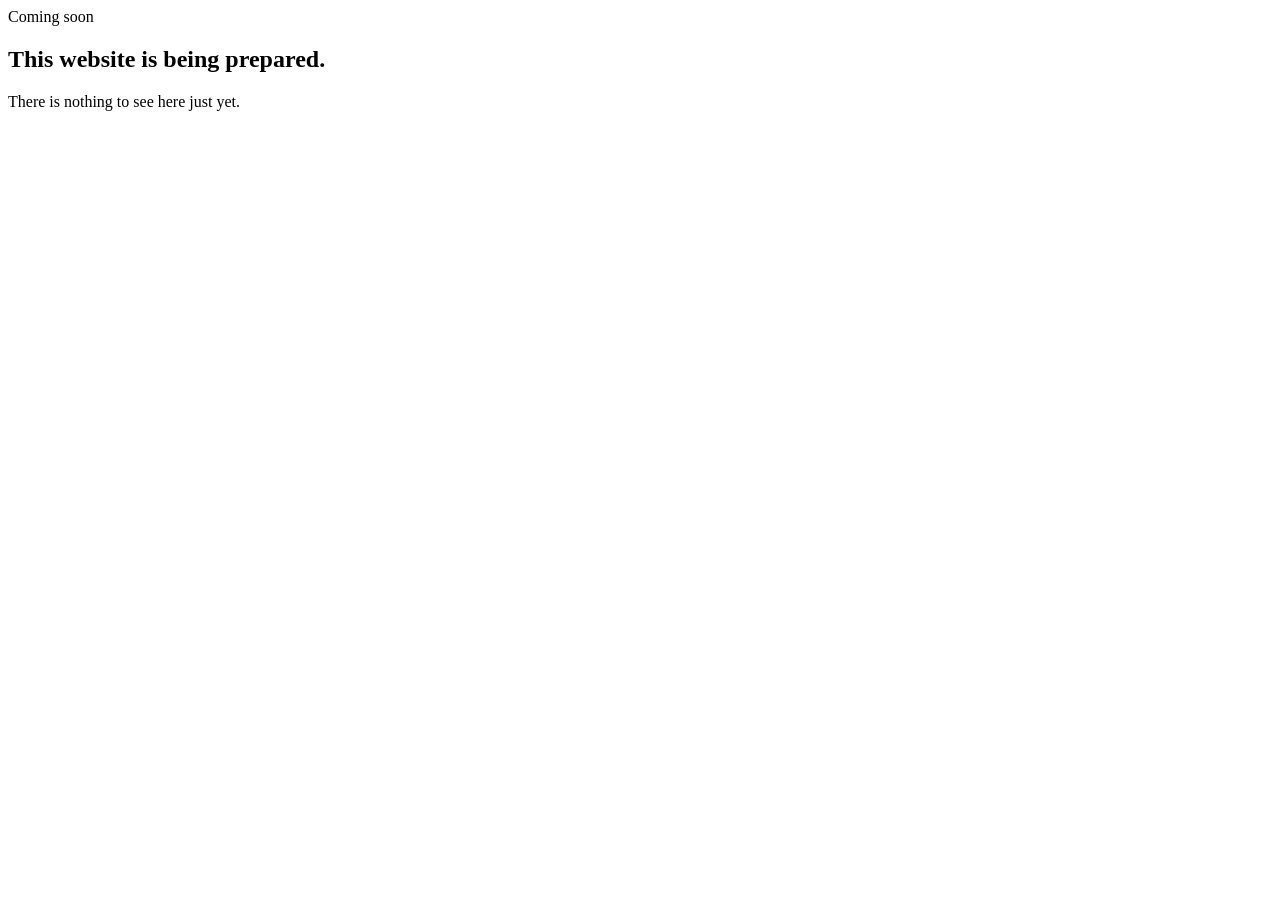
==== index.html @ 03951621 "Add simple coming soon page" ====
<!doctype html>
<html lang="en">
<head>
  <meta charset="utf-8">
  <meta name="viewport" content="width=device-width, initial-scale=1">
  <meta name="robots" content="noindex, nofollow">
  <title>Website coming soon</title>
  <link rel="preconnect" href="https://fonts.googleapis.com">
  <link rel="preconnect" href="https://fonts.gstatic.com" crossorigin>
  <link href="https://fonts.googleapis.com/css2?family=Inter:wght@400;500;600&display=swap" rel="stylesheet">
  <link rel="stylesheet" href="style.css">
</head>
<body>
  <main class="page">
    <section class="card" aria-labelledby="page-title">
      <span class="eyebrow">Coming soon</span>
      <h1 id="page-title">This website is being prepared.</h1>
      <p>There is nothing to see here just yet.</p>
    </section>
  </main>
</body>
</html>
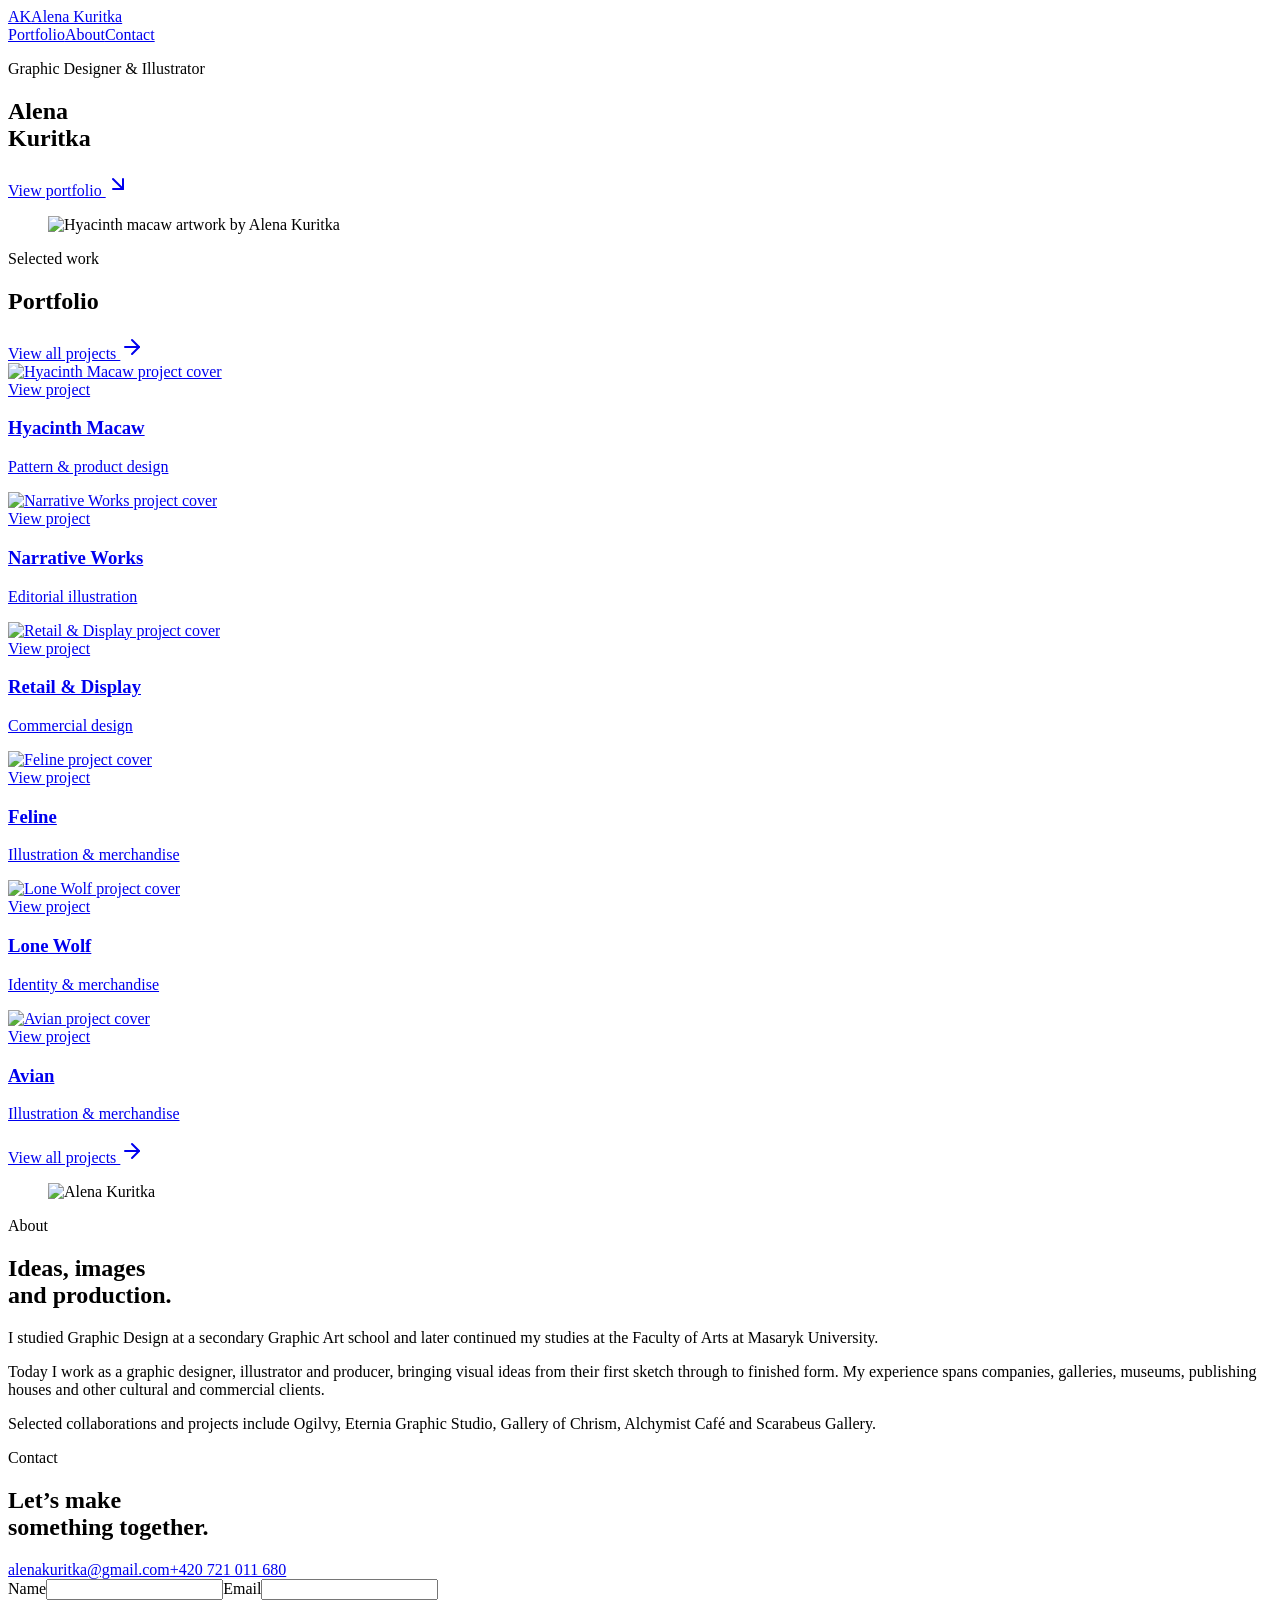
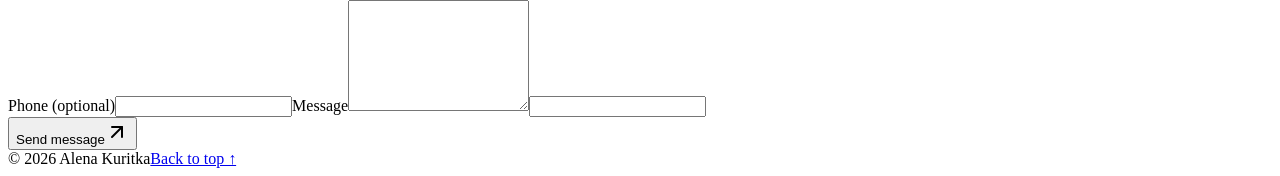
==== commit 00232d27: "Publish static Lovable export to production" ====
--- a/index.html
+++ b/index.html
@@ -1,22 +1 @@
-<!doctype html>
-<html lang="en">
-<head>
-  <meta charset="utf-8">
-  <meta name="viewport" content="width=device-width, initial-scale=1">
-  <meta name="robots" content="noindex, nofollow">
-  <title>Website coming soon</title>
-  <link rel="preconnect" href="https://fonts.googleapis.com">
-  <link rel="preconnect" href="https://fonts.gstatic.com" crossorigin>
-  <link href="https://fonts.googleapis.com/css2?family=Inter:wght@400;500;600&display=swap" rel="stylesheet">
-  <link rel="stylesheet" href="style.css">
-</head>
-<body>
-  <main class="page">
-    <section class="card" aria-labelledby="page-title">
-      <span class="eyebrow">Coming soon</span>
-      <h1 id="page-title">This website is being prepared.</h1>
-      <p>There is nothing to see here just yet.</p>
-    </section>
-  </main>
-</body>
-</html>
+<!DOCTYPE html><html lang="en"><head><meta charSet="utf-8"/><meta name="viewport" content="width=device-width, initial-scale=1"/><link rel="preload" as="image" href="/alena-kuritka-dev/__l5e/assets-v1/4182c401-3801-4917-b2b0-bda5f82f3b8d/ara3.jpg" imageSizes="(max-width: 760px) 100vw, 60vw" fetchPriority="high"/><link rel="preload" as="image" href="/alena-kuritka-dev/__l5e/assets-v1/72b4208b-cdaf-45dc-bd4b-a6e0e76ef48b/Canvas Bag Mockup 1.jpg" imageSizes="(max-width: 700px) 100vw, 50vw" fetchPriority="high"/><link rel="preload" as="image" href="/alena-kuritka-dev/__l5e/assets-v1/46bc1ed1-67a2-4600-9140-e661d0b92dde/book_yoona.jpg" imageSizes="(max-width: 700px) 100vw, 50vw" fetchPriority="auto"/><link rel="stylesheet" href="https://fonts.googleapis.com/css2?family=Cormorant+Garamond:wght@400;500&amp;family=Manrope:wght@400;500;600&amp;display=swap" data-precedence="default"/><link rel="stylesheet" href="/alena-kuritka-dev/assets/styles-KxbQLMqK.css" data-precedence="default"/><title>Alena Kuritka — Graphic Designer &amp; Illustrator</title><meta name="author" content="Alena Kuritka"/><meta name="description" content="Portfolio of Alena Kuritka, a graphic designer, illustrator and producer working across culture, publishing and commercial projects."/><meta property="og:title" content="Alena Kuritka — Graphic Designer &amp; Illustrator"/><meta property="og:description" content="Selected graphic design, illustration and visual work by Alena Kuritka."/><meta property="og:type" content="website"/><meta name="twitter:card" content="summary_large_image"/><link rel="modulepreload" href="/alena-kuritka-dev/assets/index-C6Bxsin3.js"/><link rel="modulepreload" href="/alena-kuritka-dev/assets/useStore-B9WcefOa.js"/><link rel="modulepreload" href="/alena-kuritka-dev/assets/routes-DDfWm7lV.js"/><link rel="modulepreload" href="/alena-kuritka-dev/assets/arrow-right-h1CvdqSz.js"/><link rel="modulepreload" href="/alena-kuritka-dev/assets/button-CU60bxaY.js"/><link rel="modulepreload" href="/alena-kuritka-dev/assets/project-grid-olu9XraQ.js"/><link rel="preconnect" href="https://fonts.googleapis.com"/><link rel="preconnect" href="https://fonts.gstatic.com" crossorigin="anonymous"/><link rel="icon" href="/favicon.svg" type="image/svg+xml"/></head><body><header class="site-header"><div class="site-header-inner"><a aria-label="Alena Kuritka — back to top" class="brand active" href="/alena-kuritka-dev/#top" data-status="active" aria-current="page"><span class="monogram" aria-hidden="true">AK</span><span class="brand-name">Alena Kuritka</span></a><nav class="site-nav" aria-label="Main navigation"><a class="active" href="/alena-kuritka-dev/#portfolio" data-status="active" aria-current="page">Portfolio</a><a class="active" href="/alena-kuritka-dev/#about" data-status="active" aria-current="page">About</a><a class="active" href="/alena-kuritka-dev/#contact" data-status="active" aria-current="page">Contact</a></nav></div></header><!--$--><main id="top"><section class="hero shell"><div class="hero-copy"><p class="eyebrow">Graphic Designer &amp; Illustrator</p><h1>Alena<br/>Kuritka</h1><a class="text-link" href="#portfolio">View portfolio <svg xmlns="http://www.w3.org/2000/svg" width="24" height="24" viewBox="0 0 24 24" fill="none" stroke="currentColor" stroke-width="2" stroke-linecap="round" stroke-linejoin="round" class="lucide lucide-arrow-down-right" aria-hidden="true"><path d="m7 7 10 10"></path><path d="M17 7v10H7"></path></svg></a></div><figure class="hero-art"><img src="/alena-kuritka-dev/__l5e/assets-v1/4182c401-3801-4917-b2b0-bda5f82f3b8d/ara3.jpg" width="4500" height="2138" alt="Hyacinth macaw artwork by Alena Kuritka" fetchPriority="high" sizes="(max-width: 760px) 100vw, 60vw"/></figure></section><section class="section shell" id="portfolio"><div class="section-heading"><p class="eyebrow">Selected work</p><h2>Portfolio</h2><a href="/alena-kuritka-dev/portfolio" class="inline-flex items-center justify-center gap-2 whitespace-nowrap rounded-md text-sm font-medium cursor-pointer transition-colors focus-visible:outline-none focus-visible:ring-1 focus-visible:ring-ring disabled:pointer-events-none disabled:opacity-50 disabled:cursor-not-allowed [&amp;_svg]:pointer-events-none [&amp;_svg]:size-4 [&amp;_svg]:shrink-0 text-primary underline-offset-4 hover:underline h-9 px-4 py-2">View all projects <svg xmlns="http://www.w3.org/2000/svg" width="24" height="24" viewBox="0 0 24 24" fill="none" stroke="currentColor" stroke-width="2" stroke-linecap="round" stroke-linejoin="round" class="lucide lucide-arrow-right" aria-hidden="true"><path d="M5 12h14"></path><path d="m12 5 7 7-7 7"></path></svg></a></div><div class="project-grid project-grid-featured"><a href="/alena-kuritka-dev/portfolio/hyacinth" style="animation-delay:0ms" class="project-tile reveal"><div class="project-image-wrap"><img src="/alena-kuritka-dev/__l5e/assets-v1/72b4208b-cdaf-45dc-bd4b-a6e0e76ef48b/Canvas Bag Mockup 1.jpg" alt="Hyacinth Macaw project cover" width="3600" height="2400" loading="eager" fetchPriority="high" sizes="(max-width: 700px) 100vw, 50vw"/><div class="project-overlay"><span>View project</span></div></div><div class="project-caption"><h3>Hyacinth Macaw</h3><p>Pattern &amp; product design</p></div></a><a href="/alena-kuritka-dev/portfolio/illustration" style="animation-delay:70ms" class="project-tile reveal"><div class="project-image-wrap"><img src="/alena-kuritka-dev/__l5e/assets-v1/46bc1ed1-67a2-4600-9140-e661d0b92dde/book_yoona.jpg" alt="Narrative Works project cover" width="2048" height="1536" loading="eager" fetchPriority="auto" sizes="(max-width: 700px) 100vw, 50vw"/><div class="project-overlay"><span>View project</span></div></div><div class="project-caption"><h3>Narrative Works</h3><p>Editorial illustration</p></div></a><a href="/alena-kuritka-dev/portfolio/pos" style="animation-delay:140ms" class="project-tile reveal"><div class="project-image-wrap"><img src="/alena-kuritka-dev/__l5e/assets-v1/2e3be366-31b7-4909-b7ed-688f0a9d2c4f/BloomBeauty_final.jpg" alt="Retail &amp; Display project cover" width="4000" height="4000" loading="lazy" fetchPriority="auto" sizes="(max-width: 700px) 100vw, 50vw"/><div class="project-overlay"><span>View project</span></div></div><div class="project-caption"><h3>Retail &amp; Display</h3><p>Commercial design</p></div></a><a href="/alena-kuritka-dev/portfolio/cat" style="animation-delay:210ms" class="project-tile reveal"><div class="project-image-wrap"><img src="/alena-kuritka-dev/__l5e/assets-v1/a25340aa-47b6-4919-ab87-c553f2c8c571/frame_cat.jpg" alt="Feline project cover" width="2300" height="2400" loading="lazy" fetchPriority="auto" sizes="(max-width: 700px) 100vw, 50vw"/><div class="project-overlay"><span>View project</span></div></div><div class="project-caption"><h3>Feline</h3><p>Illustration &amp; merchandise</p></div></a><a href="/alena-kuritka-dev/portfolio/wolf" style="animation-delay:280ms" class="project-tile reveal"><div class="project-image-wrap"><img src="/alena-kuritka-dev/__l5e/assets-v1/ca718f66-d820-4baa-a903-a32ef1abaf1a/frame_wolf.jpg" alt="Lone Wolf project cover" width="2300" height="2400" loading="lazy" fetchPriority="auto" sizes="(max-width: 700px) 100vw, 50vw"/><div class="project-overlay"><span>View project</span></div></div><div class="project-caption"><h3>Lone Wolf</h3><p>Identity &amp; merchandise</p></div></a><a href="/alena-kuritka-dev/portfolio/bird" style="animation-delay:350ms" class="project-tile reveal"><div class="project-image-wrap"><img src="/alena-kuritka-dev/__l5e/assets-v1/1a58f7dd-9ee7-4c77-85fc-f9458b8385ce/bird4.png" alt="Avian project cover" width="1500" height="2100" loading="lazy" fetchPriority="auto" sizes="(max-width: 700px) 100vw, 50vw"/><div class="project-overlay"><span>View project</span></div></div><div class="project-caption"><h3>Avian</h3><p>Illustration &amp; merchandise</p></div></a></div><div class="section-end"><a href="/alena-kuritka-dev/portfolio" class="inline-flex items-center justify-center gap-2 whitespace-nowrap rounded-md text-sm font-medium cursor-pointer transition-colors focus-visible:outline-none focus-visible:ring-1 focus-visible:ring-ring disabled:pointer-events-none disabled:opacity-50 disabled:cursor-not-allowed [&amp;_svg]:pointer-events-none [&amp;_svg]:size-4 [&amp;_svg]:shrink-0 border border-input bg-background shadow-sm hover:bg-accent hover:text-accent-foreground h-9 px-4 py-2">View all projects <svg xmlns="http://www.w3.org/2000/svg" width="24" height="24" viewBox="0 0 24 24" fill="none" stroke="currentColor" stroke-width="2" stroke-linecap="round" stroke-linejoin="round" class="lucide lucide-arrow-right" aria-hidden="true"><path d="M5 12h14"></path><path d="m12 5 7 7-7 7"></path></svg></a></div></section><section class="section about" id="about"><div class="shell about-grid"><figure class="portrait"><img src="/alena-kuritka-dev/__l5e/assets-v1/36e9d36a-8d0c-44ce-967f-3b9f2b1adaec/me.png" width="713" height="1093" alt="Alena Kuritka" loading="lazy"/></figure><div class="about-copy"><p class="eyebrow">About</p><h2>Ideas, images<br/>and production.</h2><div class="body-copy"><p>I studied Graphic Design at a secondary Graphic Art school and later continued my studies at the Faculty of Arts at Masaryk University.</p><p>Today I work as a graphic designer, illustrator and producer, bringing visual ideas from their first sketch through to finished form. My experience spans companies, galleries, museums, publishing houses and other cultural and commercial clients.</p><p>Selected collaborations and projects include Ogilvy, Eternia Graphic Studio, Gallery of Chrism, Alchymist Café and Scarabeus Gallery.</p></div></div></div></section><section class="section contact shell" id="contact"><div class="contact-intro"><p class="eyebrow">Contact</p><h2>Let’s make<br/>something together.</h2><div class="contact-links"><a href="mailto:alenakuritka@gmail.com">alenakuritka@gmail.com</a><a href="tel:+420721011680">+420 721 011 680</a></div></div><form class="contact-form"><div class="form-row"><label>Name<input class="flex h-9 w-full rounded-md border border-input bg-transparent px-3 py-1 text-base shadow-sm transition-colors file:border-0 file:bg-transparent file:text-sm file:font-medium file:text-foreground placeholder:text-muted-foreground focus-visible:outline-none focus-visible:ring-1 focus-visible:ring-ring disabled:cursor-not-allowed disabled:opacity-50 md:text-sm" required="" maxLength="120" autoComplete="name" name="name"/></label><label>Email<input type="email" class="flex h-9 w-full rounded-md border border-input bg-transparent px-3 py-1 text-base shadow-sm transition-colors file:border-0 file:bg-transparent file:text-sm file:font-medium file:text-foreground placeholder:text-muted-foreground focus-visible:outline-none focus-visible:ring-1 focus-visible:ring-ring disabled:cursor-not-allowed disabled:opacity-50 md:text-sm" required="" maxLength="254" autoComplete="email" name="email"/></label></div><label>Phone <span>(optional)</span><input type="tel" class="flex h-9 w-full rounded-md border border-input bg-transparent px-3 py-1 text-base shadow-sm transition-colors file:border-0 file:bg-transparent file:text-sm file:font-medium file:text-foreground placeholder:text-muted-foreground focus-visible:outline-none focus-visible:ring-1 focus-visible:ring-ring disabled:cursor-not-allowed disabled:opacity-50 md:text-sm" maxLength="40" autoComplete="tel" name="phone"/></label><label>Message<textarea class="flex min-h-[60px] w-full rounded-md border border-input bg-transparent px-3 py-2 text-base shadow-sm placeholder:text-muted-foreground focus-visible:outline-none focus-visible:ring-1 focus-visible:ring-ring disabled:cursor-not-allowed disabled:opacity-50 md:text-sm" name="message" required="" minLength="10" maxLength="5000" rows="7"></textarea></label><input class="honeypot" tabindex="-1" autoComplete="off" aria-hidden="true" name="website"/><div class="form-submit"><button class="inline-flex items-center justify-center gap-2 whitespace-nowrap rounded-md text-sm font-medium cursor-pointer transition-colors focus-visible:outline-none focus-visible:ring-1 focus-visible:ring-ring disabled:pointer-events-none disabled:opacity-50 disabled:cursor-not-allowed [&amp;_svg]:pointer-events-none [&amp;_svg]:size-4 [&amp;_svg]:shrink-0 bg-primary text-primary-foreground shadow hover:bg-primary/90 h-9 px-4 py-2" type="submit">Send message<svg xmlns="http://www.w3.org/2000/svg" width="24" height="24" viewBox="0 0 24 24" fill="none" stroke="currentColor" stroke-width="2" stroke-linecap="round" stroke-linejoin="round" class="lucide lucide-arrow-up-right" aria-hidden="true"><path d="M7 7h10v10"></path><path d="M7 17 17 7"></path></svg></button></div></form></section></main><script>(function(a,f){let l;try{l=JSON.parse(sessionStorage.getItem(a)||"{}")}catch{return}const n=l?.[f||history.state?.__TSR_key];let c=!1;for(const t in n){const e=n[t],o=e?.scrollX,s=e?.scrollY;if(Number.isFinite(o)&&Number.isFinite(s)){if(t==="window")scrollTo(o,s),c=!0;else if(t)try{const r=document.querySelector(t);r&&(r.scrollLeft=o,r.scrollTop=s)}catch{}}}if(c)return;const i=location.hash.slice(1);if(i){const t=history.state?.__hashScrollIntoViewOptions??!0;if(t){const e=document.getElementById(i);e&&e.scrollIntoView(t)}return}scrollTo(0,0)})("tsr-scroll-restoration-v1_3");document.currentScript.remove()</script><!--/$--><footer class="site-footer"><div class="shell"><span>© <!-- -->2026<!-- --> Alena Kuritka</span><a href="#top">Back to top ↑</a></div></footer><script class="$tsr" id="$tsr-stream-barrier">(self.$R=self.$R||{})["tsr"]=[];self.$_TSR={h(){this.hydrated=!0,this.c()},e(){this.streamEnded=!0,this.c()},c(){this.hydrated&&this.streamEnded&&(delete self.$_TSR,delete self.$R.tsr)},p(e){this.initialized?e():this.buffer.push(e)},buffer:[]};$_TSR.router=($R=>$R[0]={manifest:$R[1]={routes:$R[2]={__root__:$R[3]={preloads:$R[4]=["/alena-kuritka-dev/assets/index-C6Bxsin3.js","/alena-kuritka-dev/assets/useStore-B9WcefOa.js"],scripts:$R[5]=[$R[6]={attrs:$R[7]={type:"module",async:!0,src:"/alena-kuritka-dev/assets/index-C6Bxsin3.js"}}]},"/":$R[8]={preloads:$R[9]=["/alena-kuritka-dev/assets/routes-DDfWm7lV.js","/alena-kuritka-dev/assets/arrow-right-h1CvdqSz.js","/alena-kuritka-dev/assets/button-CU60bxaY.js","/alena-kuritka-dev/assets/project-grid-olu9XraQ.js"]}}},matches:$R[10]=[$R[11]={i:"__root__ ",u:1789732835498,s:"success",ssr:!0},$R[12]={i:"  ",u:1789732835505,s:"success",ssr:!0}],lastMatchId:"  "})($R["tsr"]);$_TSR.e();document.currentScript.remove()</script><script type="module" async="" src="/alena-kuritka-dev/assets/index-C6Bxsin3.js"></script></body></html>
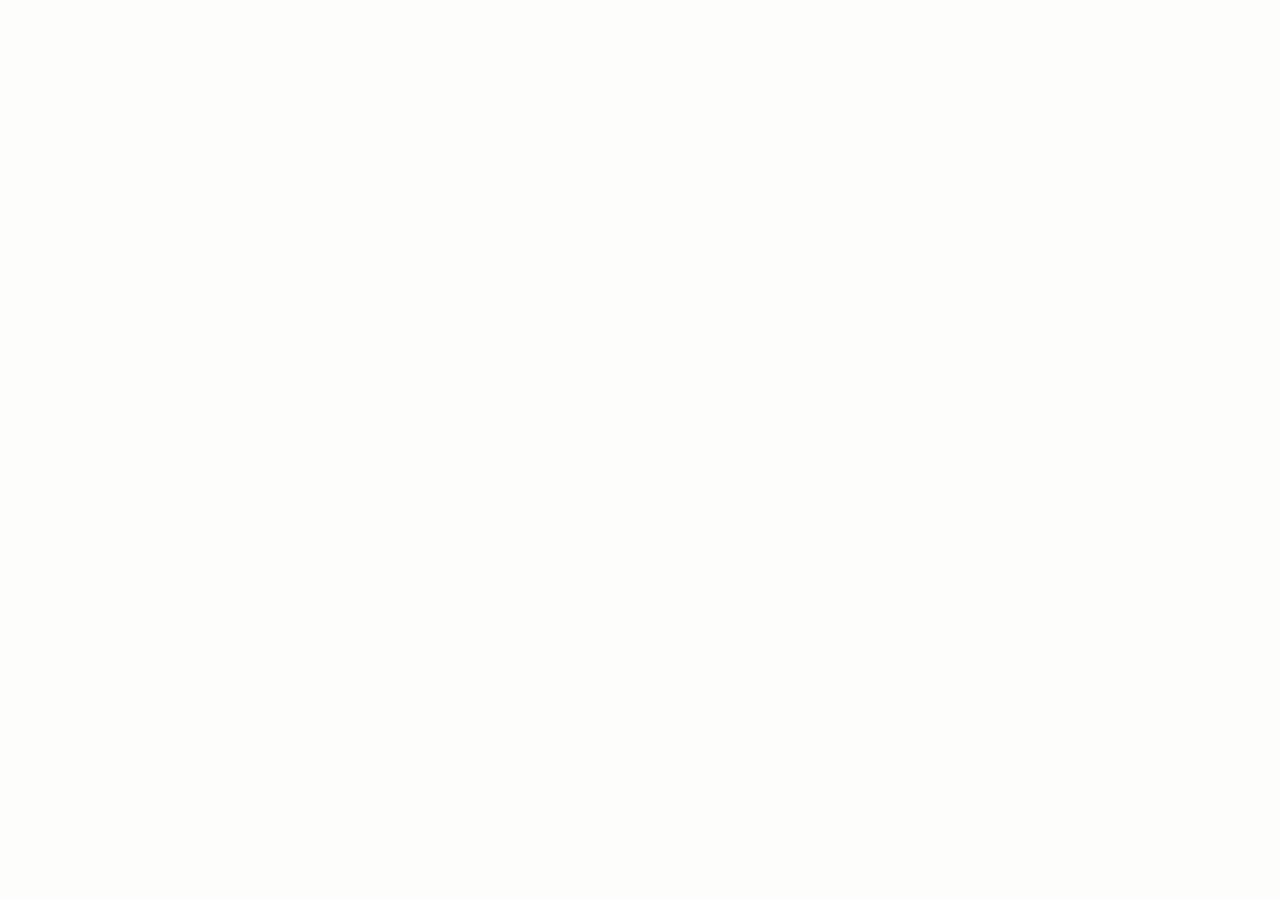
==== commit 79c15616: "Publish static dev branch to production" ====
--- a/index.html
+++ b/index.html
@@ -1 +1 @@
-<!DOCTYPE html><html lang="en"><head><meta charSet="utf-8"/><meta name="viewport" content="width=device-width, initial-scale=1"/><link rel="preload" as="image" href="/alena-kuritka-dev/__l5e/assets-v1/4182c401-3801-4917-b2b0-bda5f82f3b8d/ara3.jpg" imageSizes="(max-width: 760px) 100vw, 60vw" fetchPriority="high"/><link rel="preload" as="image" href="/alena-kuritka-dev/__l5e/assets-v1/72b4208b-cdaf-45dc-bd4b-a6e0e76ef48b/Canvas Bag Mockup 1.jpg" imageSizes="(max-width: 700px) 100vw, 50vw" fetchPriority="high"/><link rel="preload" as="image" href="/alena-kuritka-dev/__l5e/assets-v1/46bc1ed1-67a2-4600-9140-e661d0b92dde/book_yoona.jpg" imageSizes="(max-width: 700px) 100vw, 50vw" fetchPriority="auto"/><link rel="stylesheet" href="https://fonts.googleapis.com/css2?family=Cormorant+Garamond:wght@400;500&amp;family=Manrope:wght@400;500;600&amp;display=swap" data-precedence="default"/><link rel="stylesheet" href="/alena-kuritka-dev/assets/styles-KxbQLMqK.css" data-precedence="default"/><title>Alena Kuritka — Graphic Designer &amp; Illustrator</title><meta name="author" content="Alena Kuritka"/><meta name="description" content="Portfolio of Alena Kuritka, a graphic designer, illustrator and producer working across culture, publishing and commercial projects."/><meta property="og:title" content="Alena Kuritka — Graphic Designer &amp; Illustrator"/><meta property="og:description" content="Selected graphic design, illustration and visual work by Alena Kuritka."/><meta property="og:type" content="website"/><meta name="twitter:card" content="summary_large_image"/><link rel="modulepreload" href="/alena-kuritka-dev/assets/index-C6Bxsin3.js"/><link rel="modulepreload" href="/alena-kuritka-dev/assets/useStore-B9WcefOa.js"/><link rel="modulepreload" href="/alena-kuritka-dev/assets/routes-DDfWm7lV.js"/><link rel="modulepreload" href="/alena-kuritka-dev/assets/arrow-right-h1CvdqSz.js"/><link rel="modulepreload" href="/alena-kuritka-dev/assets/button-CU60bxaY.js"/><link rel="modulepreload" href="/alena-kuritka-dev/assets/project-grid-olu9XraQ.js"/><link rel="preconnect" href="https://fonts.googleapis.com"/><link rel="preconnect" href="https://fonts.gstatic.com" crossorigin="anonymous"/><link rel="icon" href="/favicon.svg" type="image/svg+xml"/></head><body><header class="site-header"><div class="site-header-inner"><a aria-label="Alena Kuritka — back to top" class="brand active" href="/alena-kuritka-dev/#top" data-status="active" aria-current="page"><span class="monogram" aria-hidden="true">AK</span><span class="brand-name">Alena Kuritka</span></a><nav class="site-nav" aria-label="Main navigation"><a class="active" href="/alena-kuritka-dev/#portfolio" data-status="active" aria-current="page">Portfolio</a><a class="active" href="/alena-kuritka-dev/#about" data-status="active" aria-current="page">About</a><a class="active" href="/alena-kuritka-dev/#contact" data-status="active" aria-current="page">Contact</a></nav></div></header><!--$--><main id="top"><section class="hero shell"><div class="hero-copy"><p class="eyebrow">Graphic Designer &amp; Illustrator</p><h1>Alena<br/>Kuritka</h1><a class="text-link" href="#portfolio">View portfolio <svg xmlns="http://www.w3.org/2000/svg" width="24" height="24" viewBox="0 0 24 24" fill="none" stroke="currentColor" stroke-width="2" stroke-linecap="round" stroke-linejoin="round" class="lucide lucide-arrow-down-right" aria-hidden="true"><path d="m7 7 10 10"></path><path d="M17 7v10H7"></path></svg></a></div><figure class="hero-art"><img src="/alena-kuritka-dev/__l5e/assets-v1/4182c401-3801-4917-b2b0-bda5f82f3b8d/ara3.jpg" width="4500" height="2138" alt="Hyacinth macaw artwork by Alena Kuritka" fetchPriority="high" sizes="(max-width: 760px) 100vw, 60vw"/></figure></section><section class="section shell" id="portfolio"><div class="section-heading"><p class="eyebrow">Selected work</p><h2>Portfolio</h2><a href="/alena-kuritka-dev/portfolio" class="inline-flex items-center justify-center gap-2 whitespace-nowrap rounded-md text-sm font-medium cursor-pointer transition-colors focus-visible:outline-none focus-visible:ring-1 focus-visible:ring-ring disabled:pointer-events-none disabled:opacity-50 disabled:cursor-not-allowed [&amp;_svg]:pointer-events-none [&amp;_svg]:size-4 [&amp;_svg]:shrink-0 text-primary underline-offset-4 hover:underline h-9 px-4 py-2">View all projects <svg xmlns="http://www.w3.org/2000/svg" width="24" height="24" viewBox="0 0 24 24" fill="none" stroke="currentColor" stroke-width="2" stroke-linecap="round" stroke-linejoin="round" class="lucide lucide-arrow-right" aria-hidden="true"><path d="M5 12h14"></path><path d="m12 5 7 7-7 7"></path></svg></a></div><div class="project-grid project-grid-featured"><a href="/alena-kuritka-dev/portfolio/hyacinth" style="animation-delay:0ms" class="project-tile reveal"><div class="project-image-wrap"><img src="/alena-kuritka-dev/__l5e/assets-v1/72b4208b-cdaf-45dc-bd4b-a6e0e76ef48b/Canvas Bag Mockup 1.jpg" alt="Hyacinth Macaw project cover" width="3600" height="2400" loading="eager" fetchPriority="high" sizes="(max-width: 700px) 100vw, 50vw"/><div class="project-overlay"><span>View project</span></div></div><div class="project-caption"><h3>Hyacinth Macaw</h3><p>Pattern &amp; product design</p></div></a><a href="/alena-kuritka-dev/portfolio/illustration" style="animation-delay:70ms" class="project-tile reveal"><div class="project-image-wrap"><img src="/alena-kuritka-dev/__l5e/assets-v1/46bc1ed1-67a2-4600-9140-e661d0b92dde/book_yoona.jpg" alt="Narrative Works project cover" width="2048" height="1536" loading="eager" fetchPriority="auto" sizes="(max-width: 700px) 100vw, 50vw"/><div class="project-overlay"><span>View project</span></div></div><div class="project-caption"><h3>Narrative Works</h3><p>Editorial illustration</p></div></a><a href="/alena-kuritka-dev/portfolio/pos" style="animation-delay:140ms" class="project-tile reveal"><div class="project-image-wrap"><img src="/alena-kuritka-dev/__l5e/assets-v1/2e3be366-31b7-4909-b7ed-688f0a9d2c4f/BloomBeauty_final.jpg" alt="Retail &amp; Display project cover" width="4000" height="4000" loading="lazy" fetchPriority="auto" sizes="(max-width: 700px) 100vw, 50vw"/><div class="project-overlay"><span>View project</span></div></div><div class="project-caption"><h3>Retail &amp; Display</h3><p>Commercial design</p></div></a><a href="/alena-kuritka-dev/portfolio/cat" style="animation-delay:210ms" class="project-tile reveal"><div class="project-image-wrap"><img src="/alena-kuritka-dev/__l5e/assets-v1/a25340aa-47b6-4919-ab87-c553f2c8c571/frame_cat.jpg" alt="Feline project cover" width="2300" height="2400" loading="lazy" fetchPriority="auto" sizes="(max-width: 700px) 100vw, 50vw"/><div class="project-overlay"><span>View project</span></div></div><div class="project-caption"><h3>Feline</h3><p>Illustration &amp; merchandise</p></div></a><a href="/alena-kuritka-dev/portfolio/wolf" style="animation-delay:280ms" class="project-tile reveal"><div class="project-image-wrap"><img src="/alena-kuritka-dev/__l5e/assets-v1/ca718f66-d820-4baa-a903-a32ef1abaf1a/frame_wolf.jpg" alt="Lone Wolf project cover" width="2300" height="2400" loading="lazy" fetchPriority="auto" sizes="(max-width: 700px) 100vw, 50vw"/><div class="project-overlay"><span>View project</span></div></div><div class="project-caption"><h3>Lone Wolf</h3><p>Identity &amp; merchandise</p></div></a><a href="/alena-kuritka-dev/portfolio/bird" style="animation-delay:350ms" class="project-tile reveal"><div class="project-image-wrap"><img src="/alena-kuritka-dev/__l5e/assets-v1/1a58f7dd-9ee7-4c77-85fc-f9458b8385ce/bird4.png" alt="Avian project cover" width="1500" height="2100" loading="lazy" fetchPriority="auto" sizes="(max-width: 700px) 100vw, 50vw"/><div class="project-overlay"><span>View project</span></div></div><div class="project-caption"><h3>Avian</h3><p>Illustration &amp; merchandise</p></div></a></div><div class="section-end"><a href="/alena-kuritka-dev/portfolio" class="inline-flex items-center justify-center gap-2 whitespace-nowrap rounded-md text-sm font-medium cursor-pointer transition-colors focus-visible:outline-none focus-visible:ring-1 focus-visible:ring-ring disabled:pointer-events-none disabled:opacity-50 disabled:cursor-not-allowed [&amp;_svg]:pointer-events-none [&amp;_svg]:size-4 [&amp;_svg]:shrink-0 border border-input bg-background shadow-sm hover:bg-accent hover:text-accent-foreground h-9 px-4 py-2">View all projects <svg xmlns="http://www.w3.org/2000/svg" width="24" height="24" viewBox="0 0 24 24" fill="none" stroke="currentColor" stroke-width="2" stroke-linecap="round" stroke-linejoin="round" class="lucide lucide-arrow-right" aria-hidden="true"><path d="M5 12h14"></path><path d="m12 5 7 7-7 7"></path></svg></a></div></section><section class="section about" id="about"><div class="shell about-grid"><figure class="portrait"><img src="/alena-kuritka-dev/__l5e/assets-v1/36e9d36a-8d0c-44ce-967f-3b9f2b1adaec/me.png" width="713" height="1093" alt="Alena Kuritka" loading="lazy"/></figure><div class="about-copy"><p class="eyebrow">About</p><h2>Ideas, images<br/>and production.</h2><div class="body-copy"><p>I studied Graphic Design at a secondary Graphic Art school and later continued my studies at the Faculty of Arts at Masaryk University.</p><p>Today I work as a graphic designer, illustrator and producer, bringing visual ideas from their first sketch through to finished form. My experience spans companies, galleries, museums, publishing houses and other cultural and commercial clients.</p><p>Selected collaborations and projects include Ogilvy, Eternia Graphic Studio, Gallery of Chrism, Alchymist Café and Scarabeus Gallery.</p></div></div></div></section><section class="section contact shell" id="contact"><div class="contact-intro"><p class="eyebrow">Contact</p><h2>Let’s make<br/>something together.</h2><div class="contact-links"><a href="mailto:alenakuritka@gmail.com">alenakuritka@gmail.com</a><a href="tel:+420721011680">+420 721 011 680</a></div></div><form class="contact-form"><div class="form-row"><label>Name<input class="flex h-9 w-full rounded-md border border-input bg-transparent px-3 py-1 text-base shadow-sm transition-colors file:border-0 file:bg-transparent file:text-sm file:font-medium file:text-foreground placeholder:text-muted-foreground focus-visible:outline-none focus-visible:ring-1 focus-visible:ring-ring disabled:cursor-not-allowed disabled:opacity-50 md:text-sm" required="" maxLength="120" autoComplete="name" name="name"/></label><label>Email<input type="email" class="flex h-9 w-full rounded-md border border-input bg-transparent px-3 py-1 text-base shadow-sm transition-colors file:border-0 file:bg-transparent file:text-sm file:font-medium file:text-foreground placeholder:text-muted-foreground focus-visible:outline-none focus-visible:ring-1 focus-visible:ring-ring disabled:cursor-not-allowed disabled:opacity-50 md:text-sm" required="" maxLength="254" autoComplete="email" name="email"/></label></div><label>Phone <span>(optional)</span><input type="tel" class="flex h-9 w-full rounded-md border border-input bg-transparent px-3 py-1 text-base shadow-sm transition-colors file:border-0 file:bg-transparent file:text-sm file:font-medium file:text-foreground placeholder:text-muted-foreground focus-visible:outline-none focus-visible:ring-1 focus-visible:ring-ring disabled:cursor-not-allowed disabled:opacity-50 md:text-sm" maxLength="40" autoComplete="tel" name="phone"/></label><label>Message<textarea class="flex min-h-[60px] w-full rounded-md border border-input bg-transparent px-3 py-2 text-base shadow-sm placeholder:text-muted-foreground focus-visible:outline-none focus-visible:ring-1 focus-visible:ring-ring disabled:cursor-not-allowed disabled:opacity-50 md:text-sm" name="message" required="" minLength="10" maxLength="5000" rows="7"></textarea></label><input class="honeypot" tabindex="-1" autoComplete="off" aria-hidden="true" name="website"/><div class="form-submit"><button class="inline-flex items-center justify-center gap-2 whitespace-nowrap rounded-md text-sm font-medium cursor-pointer transition-colors focus-visible:outline-none focus-visible:ring-1 focus-visible:ring-ring disabled:pointer-events-none disabled:opacity-50 disabled:cursor-not-allowed [&amp;_svg]:pointer-events-none [&amp;_svg]:size-4 [&amp;_svg]:shrink-0 bg-primary text-primary-foreground shadow hover:bg-primary/90 h-9 px-4 py-2" type="submit">Send message<svg xmlns="http://www.w3.org/2000/svg" width="24" height="24" viewBox="0 0 24 24" fill="none" stroke="currentColor" stroke-width="2" stroke-linecap="round" stroke-linejoin="round" class="lucide lucide-arrow-up-right" aria-hidden="true"><path d="M7 7h10v10"></path><path d="M7 17 17 7"></path></svg></button></div></form></section></main><script>(function(a,f){let l;try{l=JSON.parse(sessionStorage.getItem(a)||"{}")}catch{return}const n=l?.[f||history.state?.__TSR_key];let c=!1;for(const t in n){const e=n[t],o=e?.scrollX,s=e?.scrollY;if(Number.isFinite(o)&&Number.isFinite(s)){if(t==="window")scrollTo(o,s),c=!0;else if(t)try{const r=document.querySelector(t);r&&(r.scrollLeft=o,r.scrollTop=s)}catch{}}}if(c)return;const i=location.hash.slice(1);if(i){const t=history.state?.__hashScrollIntoViewOptions??!0;if(t){const e=document.getElementById(i);e&&e.scrollIntoView(t)}return}scrollTo(0,0)})("tsr-scroll-restoration-v1_3");document.currentScript.remove()</script><!--/$--><footer class="site-footer"><div class="shell"><span>© <!-- -->2026<!-- --> Alena Kuritka</span><a href="#top">Back to top ↑</a></div></footer><script class="$tsr" id="$tsr-stream-barrier">(self.$R=self.$R||{})["tsr"]=[];self.$_TSR={h(){this.hydrated=!0,this.c()},e(){this.streamEnded=!0,this.c()},c(){this.hydrated&&this.streamEnded&&(delete self.$_TSR,delete self.$R.tsr)},p(e){this.initialized?e():this.buffer.push(e)},buffer:[]};$_TSR.router=($R=>$R[0]={manifest:$R[1]={routes:$R[2]={__root__:$R[3]={preloads:$R[4]=["/alena-kuritka-dev/assets/index-C6Bxsin3.js","/alena-kuritka-dev/assets/useStore-B9WcefOa.js"],scripts:$R[5]=[$R[6]={attrs:$R[7]={type:"module",async:!0,src:"/alena-kuritka-dev/assets/index-C6Bxsin3.js"}}]},"/":$R[8]={preloads:$R[9]=["/alena-kuritka-dev/assets/routes-DDfWm7lV.js","/alena-kuritka-dev/assets/arrow-right-h1CvdqSz.js","/alena-kuritka-dev/assets/button-CU60bxaY.js","/alena-kuritka-dev/assets/project-grid-olu9XraQ.js"]}}},matches:$R[10]=[$R[11]={i:"__root__ ",u:1789732835498,s:"success",ssr:!0},$R[12]={i:"  ",u:1789732835505,s:"success",ssr:!0}],lastMatchId:"  "})($R["tsr"]);$_TSR.e();document.currentScript.remove()</script><script type="module" async="" src="/alena-kuritka-dev/assets/index-C6Bxsin3.js"></script></body></html>+<!DOCTYPE html><html lang="en"><head><meta charSet="utf-8"/><meta name="viewport" content="width=device-width, initial-scale=1"/><link rel="preload" as="image" href="/__l5e/assets-v1/4182c401-3801-4917-b2b0-bda5f82f3b8d/ara3.jpg" imageSizes="(max-width: 760px) 100vw, 60vw" fetchPriority="high"/><link rel="preload" as="image" href="/__l5e/assets-v1/72b4208b-cdaf-45dc-bd4b-a6e0e76ef48b/Canvas Bag Mockup 1.jpg" imageSizes="(max-width: 700px) 100vw, 50vw" fetchPriority="high"/><link rel="preload" as="image" href="/__l5e/assets-v1/46bc1ed1-67a2-4600-9140-e661d0b92dde/book_yoona.jpg" imageSizes="(max-width: 700px) 100vw, 50vw" fetchPriority="auto"/><link rel="stylesheet" href="https://fonts.googleapis.com/css2?family=Cormorant+Garamond:wght@400;500&amp;family=Manrope:wght@400;500;600&amp;display=swap" data-precedence="default"/><link rel="stylesheet" href="/assets/styles-Cdoq1WMd.css" data-precedence="default"/><title>Alena Kuritka — Graphic Designer &amp; Illustrator</title><meta name="author" content="Alena Kuritka"/><meta name="description" content="Portfolio of Alena Kuritka, a graphic designer, illustrator and producer working across culture, publishing and commercial projects."/><meta property="og:title" content="Alena Kuritka — Graphic Designer &amp; Illustrator"/><meta property="og:description" content="Selected graphic design, illustration and visual work by Alena Kuritka."/><meta property="og:type" content="website"/><meta name="twitter:card" content="summary_large_image"/><link rel="modulepreload" href="/assets/index-MS74SGck.js"/><link rel="modulepreload" href="/assets/useStore-B9WcefOa.js"/><link rel="modulepreload" href="/assets/routes-xnJEzSNz.js"/><link rel="modulepreload" href="/assets/arrow-right-h1CvdqSz.js"/><link rel="modulepreload" href="/assets/button-CU60bxaY.js"/><link rel="modulepreload" href="/assets/project-grid-K4RFTy2x.js"/><link rel="preconnect" href="https://fonts.googleapis.com"/><link rel="preconnect" href="https://fonts.gstatic.com" crossorigin="anonymous"/><link rel="icon" href="/favicon.svg" type="image/svg+xml"/></head><body><header class="site-header"><div class="site-header-inner"><a aria-label="Alena Kuritka — back to top" class="brand active" href="/#top" data-status="active" aria-current="page"><span class="monogram" aria-hidden="true">AK</span><span class="brand-name">Alena Kuritka</span></a><nav class="site-nav" aria-label="Main navigation"><a class="active" href="/#portfolio" data-status="active" aria-current="page">Portfolio</a><a class="active" href="/#about" data-status="active" aria-current="page">About</a><a class="active" href="/#contact" data-status="active" aria-current="page">Contact</a></nav></div></header><!--$--><main id="top"><section class="hero shell"><div class="hero-copy"><p class="eyebrow">Graphic Designer &amp; Illustrator</p><h1>Alena<br/>Kuritka</h1><a class="text-link" href="#portfolio">View portfolio <svg xmlns="http://www.w3.org/2000/svg" width="24" height="24" viewBox="0 0 24 24" fill="none" stroke="currentColor" stroke-width="2" stroke-linecap="round" stroke-linejoin="round" class="lucide lucide-arrow-down-right" aria-hidden="true"><path d="m7 7 10 10"></path><path d="M17 7v10H7"></path></svg></a></div><figure class="hero-art"><img src="/__l5e/assets-v1/4182c401-3801-4917-b2b0-bda5f82f3b8d/ara3.jpg" width="4500" height="2138" alt="Hyacinth macaw artwork by Alena Kuritka" fetchPriority="high" sizes="(max-width: 760px) 100vw, 60vw"/></figure></section><section class="section shell" id="portfolio"><div class="section-heading"><p class="eyebrow">Selected work</p><h2>Portfolio</h2><a href="/portfolio" class="inline-flex items-center justify-center gap-2 whitespace-nowrap rounded-md text-sm font-medium cursor-pointer transition-colors focus-visible:outline-none focus-visible:ring-1 focus-visible:ring-ring disabled:pointer-events-none disabled:opacity-50 disabled:cursor-not-allowed [&amp;_svg]:pointer-events-none [&amp;_svg]:size-4 [&amp;_svg]:shrink-0 text-primary underline-offset-4 hover:underline h-9 px-4 py-2">View all projects <svg xmlns="http://www.w3.org/2000/svg" width="24" height="24" viewBox="0 0 24 24" fill="none" stroke="currentColor" stroke-width="2" stroke-linecap="round" stroke-linejoin="round" class="lucide lucide-arrow-right" aria-hidden="true"><path d="M5 12h14"></path><path d="m12 5 7 7-7 7"></path></svg></a></div><div class="project-grid project-grid-featured"><a href="/portfolio/hyacinth" style="animation-delay:0ms" class="project-tile reveal"><div class="project-image-wrap"><img src="/__l5e/assets-v1/72b4208b-cdaf-45dc-bd4b-a6e0e76ef48b/Canvas Bag Mockup 1.jpg" alt="Hyacinth Macaw project cover" width="3600" height="2400" loading="eager" fetchPriority="high" sizes="(max-width: 700px) 100vw, 50vw"/><div class="project-overlay"><span>View project</span></div></div><div class="project-caption"><h3>Hyacinth Macaw</h3><p>Pattern &amp; product design</p></div></a><a href="/portfolio/illustration" style="animation-delay:70ms" class="project-tile reveal"><div class="project-image-wrap"><img src="/__l5e/assets-v1/46bc1ed1-67a2-4600-9140-e661d0b92dde/book_yoona.jpg" alt="Narrative Works project cover" width="2048" height="1536" loading="eager" fetchPriority="auto" sizes="(max-width: 700px) 100vw, 50vw"/><div class="project-overlay"><span>View project</span></div></div><div class="project-caption"><h3>Narrative Works</h3><p>Editorial illustration</p></div></a><a href="/portfolio/pos" style="animation-delay:140ms" class="project-tile reveal"><div class="project-image-wrap"><img src="/__l5e/assets-v1/2e3be366-31b7-4909-b7ed-688f0a9d2c4f/BloomBeauty_final.jpg" alt="Retail &amp; Display project cover" width="4000" height="4000" loading="lazy" fetchPriority="auto" sizes="(max-width: 700px) 100vw, 50vw"/><div class="project-overlay"><span>View project</span></div></div><div class="project-caption"><h3>Retail &amp; Display</h3><p>Commercial design</p></div></a><a href="/portfolio/cat" style="animation-delay:210ms" class="project-tile reveal"><div class="project-image-wrap"><img src="/__l5e/assets-v1/a25340aa-47b6-4919-ab87-c553f2c8c571/frame_cat.jpg" alt="Feline project cover" width="2300" height="2400" loading="lazy" fetchPriority="auto" sizes="(max-width: 700px) 100vw, 50vw"/><div class="project-overlay"><span>View project</span></div></div><div class="project-caption"><h3>Feline</h3><p>Illustration &amp; merchandise</p></div></a><a href="/portfolio/wolf" style="animation-delay:280ms" class="project-tile reveal"><div class="project-image-wrap"><img src="/__l5e/assets-v1/ca718f66-d820-4baa-a903-a32ef1abaf1a/frame_wolf.jpg" alt="Lone Wolf project cover" width="2300" height="2400" loading="lazy" fetchPriority="auto" sizes="(max-width: 700px) 100vw, 50vw"/><div class="project-overlay"><span>View project</span></div></div><div class="project-caption"><h3>Lone Wolf</h3><p>Identity &amp; merchandise</p></div></a><a href="/portfolio/bird" style="animation-delay:350ms" class="project-tile reveal"><div class="project-image-wrap"><img src="/__l5e/assets-v1/1a58f7dd-9ee7-4c77-85fc-f9458b8385ce/bird4.png" alt="Avian project cover" width="1500" height="2100" loading="lazy" fetchPriority="auto" sizes="(max-width: 700px) 100vw, 50vw"/><div class="project-overlay"><span>View project</span></div></div><div class="project-caption"><h3>Avian</h3><p>Illustration &amp; merchandise</p></div></a></div><div class="section-end"><a href="/portfolio" class="inline-flex items-center justify-center gap-2 whitespace-nowrap rounded-md text-sm font-medium cursor-pointer transition-colors focus-visible:outline-none focus-visible:ring-1 focus-visible:ring-ring disabled:pointer-events-none disabled:opacity-50 disabled:cursor-not-allowed [&amp;_svg]:pointer-events-none [&amp;_svg]:size-4 [&amp;_svg]:shrink-0 border border-input bg-background shadow-sm hover:bg-accent hover:text-accent-foreground h-9 px-4 py-2">View all projects <svg xmlns="http://www.w3.org/2000/svg" width="24" height="24" viewBox="0 0 24 24" fill="none" stroke="currentColor" stroke-width="2" stroke-linecap="round" stroke-linejoin="round" class="lucide lucide-arrow-right" aria-hidden="true"><path d="M5 12h14"></path><path d="m12 5 7 7-7 7"></path></svg></a></div></section><section class="section about" id="about"><div class="shell about-grid"><div class="about-copy"><p class="eyebrow">About</p><h2>Ideas, images<br/>and production.</h2><div class="body-copy"><p>I studied Graphic Design at a secondary Graphic Art school and later continued my studies at the Faculty of Arts at Masaryk University.</p><p>Today I work as a graphic designer, illustrator and producer, bringing visual ideas from their first sketch through to finished form. My experience spans companies, galleries, museums, publishing houses and other cultural and commercial clients.</p><p>Selected collaborations and projects include Ogilvy, Eternia Graphic Studio, Gallery of Chrism, Alchymist Café and Scarabeus Gallery.</p></div></div></div></section><section class="section contact shell" id="contact"><div class="contact-intro"><p class="eyebrow">Contact</p><h2>Let’s make<br/>something together.</h2><div class="contact-links"><a href="mailto:alenakuritka@gmail.com">alenakuritka@gmail.com</a><a href="tel:+420721011680">+420 721 011 680</a></div></div><form class="contact-form"><div class="form-row"><label>Name<input class="flex h-9 w-full rounded-md border border-input bg-transparent px-3 py-1 text-base shadow-sm transition-colors file:border-0 file:bg-transparent file:text-sm file:font-medium file:text-foreground placeholder:text-muted-foreground focus-visible:outline-none focus-visible:ring-1 focus-visible:ring-ring disabled:cursor-not-allowed disabled:opacity-50 md:text-sm" required="" maxLength="120" autoComplete="name" name="name"/></label><label>Email<input type="email" class="flex h-9 w-full rounded-md border border-input bg-transparent px-3 py-1 text-base shadow-sm transition-colors file:border-0 file:bg-transparent file:text-sm file:font-medium file:text-foreground placeholder:text-muted-foreground focus-visible:outline-none focus-visible:ring-1 focus-visible:ring-ring disabled:cursor-not-allowed disabled:opacity-50 md:text-sm" required="" maxLength="254" autoComplete="email" name="email"/></label></div><label>Phone <span>(optional)</span><input type="tel" class="flex h-9 w-full rounded-md border border-input bg-transparent px-3 py-1 text-base shadow-sm transition-colors file:border-0 file:bg-transparent file:text-sm file:font-medium file:text-foreground placeholder:text-muted-foreground focus-visible:outline-none focus-visible:ring-1 focus-visible:ring-ring disabled:cursor-not-allowed disabled:opacity-50 md:text-sm" maxLength="40" autoComplete="tel" name="phone"/></label><label>Message<textarea class="flex min-h-[60px] w-full rounded-md border border-input bg-transparent px-3 py-2 text-base shadow-sm placeholder:text-muted-foreground focus-visible:outline-none focus-visible:ring-1 focus-visible:ring-ring disabled:cursor-not-allowed disabled:opacity-50 md:text-sm" name="message" required="" minLength="10" maxLength="5000" rows="7"></textarea></label><input class="honeypot" tabindex="-1" autoComplete="off" aria-hidden="true" name="website"/><div class="form-submit"><button class="inline-flex items-center justify-center gap-2 whitespace-nowrap rounded-md text-sm font-medium cursor-pointer transition-colors focus-visible:outline-none focus-visible:ring-1 focus-visible:ring-ring disabled:pointer-events-none disabled:opacity-50 disabled:cursor-not-allowed [&amp;_svg]:pointer-events-none [&amp;_svg]:size-4 [&amp;_svg]:shrink-0 bg-primary text-primary-foreground shadow hover:bg-primary/90 h-9 px-4 py-2" type="submit">Send message<svg xmlns="http://www.w3.org/2000/svg" width="24" height="24" viewBox="0 0 24 24" fill="none" stroke="currentColor" stroke-width="2" stroke-linecap="round" stroke-linejoin="round" class="lucide lucide-arrow-up-right" aria-hidden="true"><path d="M7 7h10v10"></path><path d="M7 17 17 7"></path></svg></button></div></form></section></main><script>(function(a,f){let l;try{l=JSON.parse(sessionStorage.getItem(a)||"{}")}catch{return}const n=l?.[f||history.state?.__TSR_key];let c=!1;for(const t in n){const e=n[t],o=e?.scrollX,s=e?.scrollY;if(Number.isFinite(o)&&Number.isFinite(s)){if(t==="window")scrollTo(o,s),c=!0;else if(t)try{const r=document.querySelector(t);r&&(r.scrollLeft=o,r.scrollTop=s)}catch{}}}if(c)return;const i=location.hash.slice(1);if(i){const t=history.state?.__hashScrollIntoViewOptions??!0;if(t){const e=document.getElementById(i);e&&e.scrollIntoView(t)}return}scrollTo(0,0)})("tsr-scroll-restoration-v1_3");document.currentScript.remove()</script><!--/$--><footer class="site-footer"><div class="shell"><span>© <!-- -->2026<!-- --> Alena Kuritka</span><a href="#top">Back to top ↑</a></div></footer><script class="$tsr" id="$tsr-stream-barrier">(self.$R=self.$R||{})["tsr"]=[];self.$_TSR={h(){this.hydrated=!0,this.c()},e(){this.streamEnded=!0,this.c()},c(){this.hydrated&&this.streamEnded&&(delete self.$_TSR,delete self.$R.tsr)},p(e){this.initialized?e():this.buffer.push(e)},buffer:[]};$_TSR.router=($R=>$R[0]={manifest:$R[1]={routes:$R[2]={__root__:$R[3]={preloads:$R[4]=["/assets/index-MS74SGck.js","/assets/useStore-B9WcefOa.js"],scripts:$R[5]=[$R[6]={attrs:$R[7]={type:"module",async:!0,src:"/assets/index-MS74SGck.js"}}]},"/":$R[8]={preloads:$R[9]=["/assets/routes-xnJEzSNz.js","/assets/arrow-right-h1CvdqSz.js","/assets/button-CU60bxaY.js","/assets/project-grid-K4RFTy2x.js"]}}},matches:$R[10]=[$R[11]={i:"__root__ ",u:1789734727832,s:"success",ssr:!0},$R[12]={i:"  ",u:1789734727837,s:"success",ssr:!0}],lastMatchId:"  "})($R["tsr"]);$_TSR.e();document.currentScript.remove()</script><script type="module" async="" src="/assets/index-MS74SGck.js"></script></body></html>
